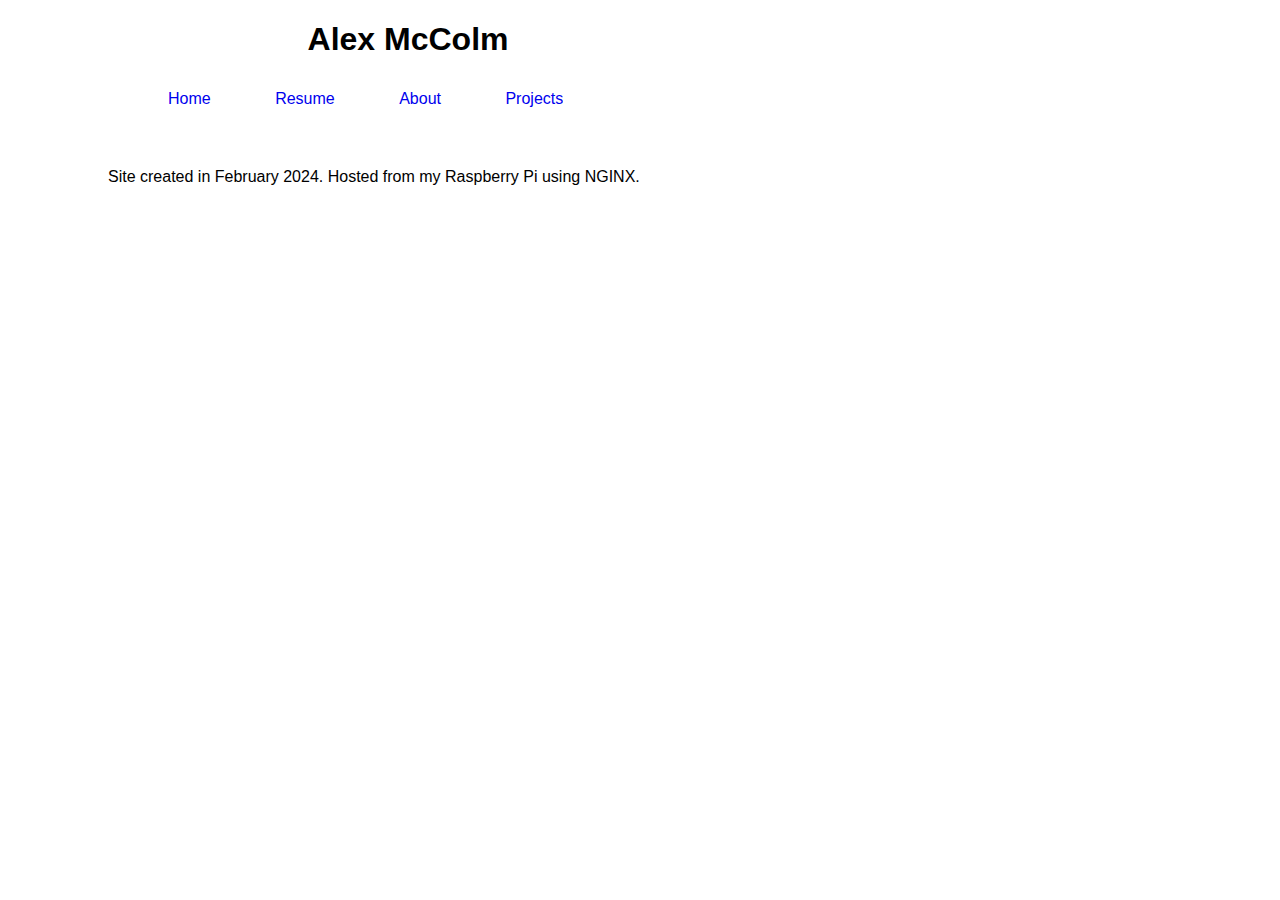
==== about.html @ 2a532dbd "Projects page, goals in paragraph form, no more Contact page." ====
<!DOCTYPE html>
<html lang="en">
<head>
<link rel="stylesheet" href="style.css">
<title> Alex's Page </title>
<meta charset="UTF-8">

</head>

<body>

<div class="title">
	<h1>Alex McColm</h1>
</div>

<div class="navbar">
	<ul class="navul">
		<li class="navli"><a href="index.html">Home</a></li>
		<li class="navli"><a href="resume.pdf">Resume</a></li>
		<li class="navli"><a href="about.html">About</a></li>
		<li class="navli"><a href="projects.html">Projects</a></li>
	</ul>
</div>
<div class="maincontent">
    <p>Site created in February 2024. Hosted from my Raspberry Pi using NGINX.</p>
</div>

</body>
---- style.css ----
body {
	font-family: Arial, Helvetica, sans-serif;
}

a {
    text-decoration: none;
}

h1 {
    text-align:center;
}

.title {
    width: 600px;
    margin-left:100px;
}

.maincontent {
    width: 600px;
    margin-left: 100px;
    margin-top: 50px;
    text-align: justify;
}

.box {
    border-style: dotted;
    border-width: 1px;
}

.navbar {
    display: flex;
    justify-content: space-between;
    margin-left:100px;
    width:600px;
}

.navul {
    list-style: none;
    margin-top: 10px;
    margin-bottom: 10px;
    padding: 0;
    overflow: hidden;
}
.navli {
    display: inline-block;
    padding-left: 60px;
}

.codeblock {
    font-family: 'Courier New', Courier, monospace;
}
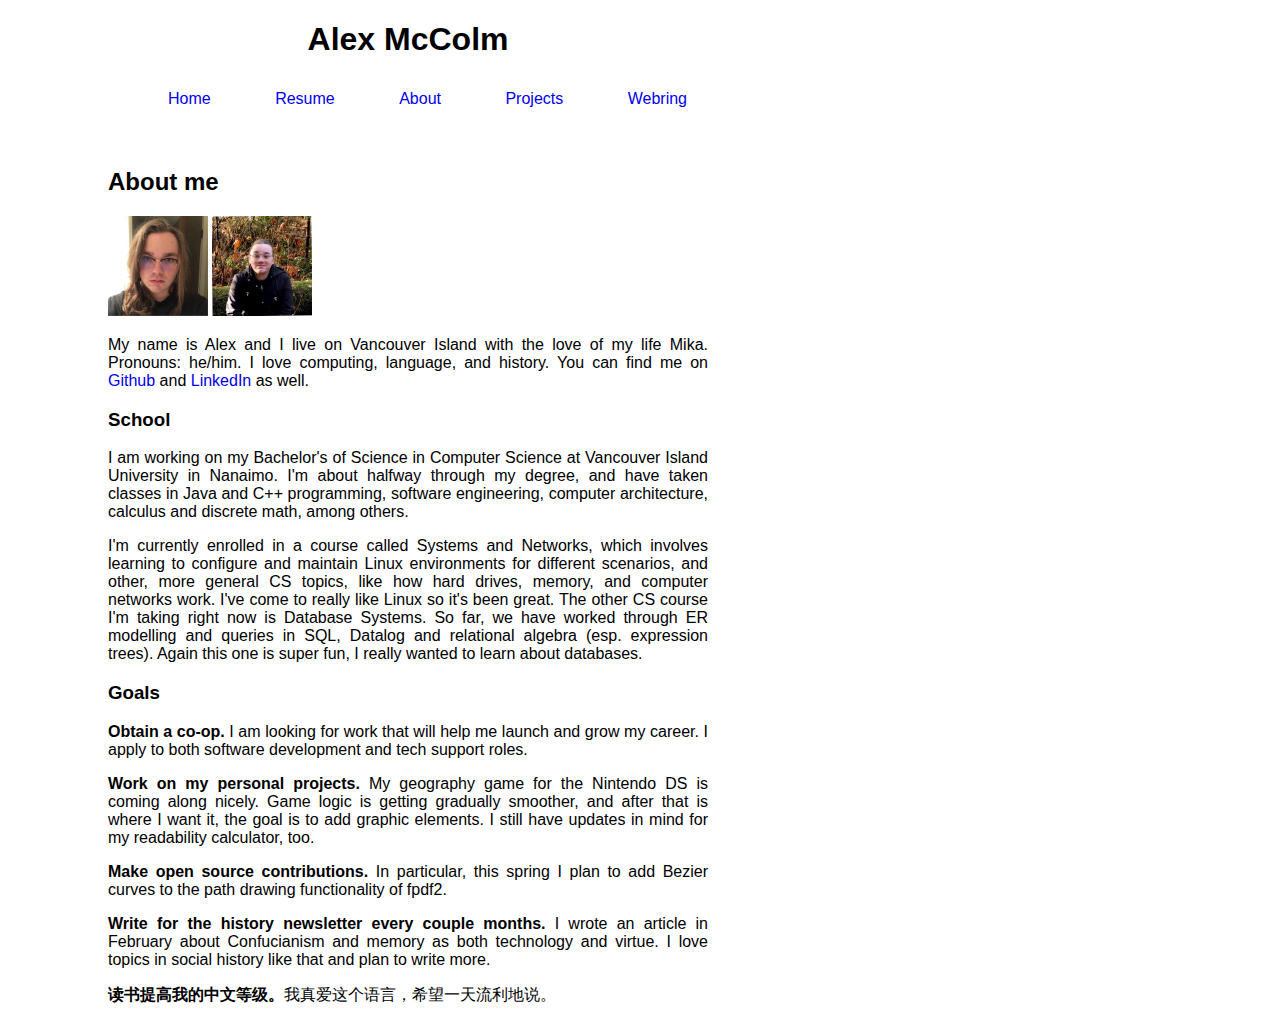
==== commit 3c3bc987: "Webring updated with larsenml.net, bio stuff moved to About, navbar link added for webring" ====
--- a/about.html
+++ b/about.html
@@ -2,7 +2,7 @@
 <html lang="en">
 <head>
 <link rel="stylesheet" href="style.css">
-<title> Alex's Page </title>
+<title>amccolm - About</title>
 <meta charset="UTF-8">
 
 </head>
@@ -19,10 +19,74 @@
 		<li class="navli"><a href="resume.pdf">Resume</a></li>
 		<li class="navli"><a href="about.html">About</a></li>
 		<li class="navli"><a href="projects.html">Projects</a></li>
+		<li class="navli"><a href="webring.html">Webring</a></li>
 	</ul>
 </div>
 <div class="maincontent">
-    <p>Site created in February 2024. Hosted from my Raspberry Pi using NGINX.</p>
+
+	<h2>About me</h2>
+	<img src="me1.jpg" width="100px">
+	<img src="me2.jpg" width="100px">
+	<p>My name is Alex and I live on Vancouver Island
+	with the love of my life Mika. Pronouns: he/him.
+	I love computing, language, and history.
+	You can find me on 
+	<a href="https://github.com/awmc000">Github</a> and
+	<a href="https://www.linkedin.com/in/awmc2000/">LinkedIn</a> as well.</p>
+
+	<h3>School</h3>
+
+	<p>
+		I am working on my Bachelor's of Science
+		in Computer Science at Vancouver Island University
+		in Nanaimo. I'm about halfway through
+		my degree, and have taken classes in Java and C++ 
+		programming, software engineering, computer architecture,
+		calculus and discrete math, among others.
+	</p>
+
+	<p>
+		I'm currently enrolled in a course called Systems
+		and Networks, which involves learning to configure and
+		maintain Linux environments for different scenarios,
+		and other, more general CS topics, like how hard drives,
+		memory, and computer networks work. I've come to really 
+		like Linux so it's been great. The other CS 
+		course I'm taking right now is Database Systems. So far,
+		we have worked through ER modelling and queries in
+		SQL, Datalog and relational algebra (esp. expression
+		trees). Again this one is super fun, I really wanted to
+		learn about databases.
+	</p>
+
+	<h3>Goals</h3>
+	<p>
+		<b>Obtain a co-op.</b> I am looking for work that will help me 
+		launch and grow my career. I apply to both software development
+		and tech support roles.
+	</p>
+
+	<p>
+		<b>Work on my personal projects.</b> My geography game for the Nintendo
+		DS is coming along nicely. Game logic is getting gradually smoother, and
+		after that is where I want it, the goal is to add graphic elements. I still
+		have updates in mind for my readability calculator, too.
+	</p>
+
+	<p>
+		<b>Make open source contributions.</b> In particular, this spring I plan
+		to add Bezier curves to the path drawing functionality of fpdf2.
+	</p>
+
+	<p>
+		<b>Write for the history newsletter every couple months.</b> I wrote an article
+		in February about Confucianism and memory as both technology and virtue. I love
+		topics in social history like that and plan to write more. 
+	</p>
+
+	<p>
+		<b>读书提高我的中文等级。</b>我真爱这个语言，希望一天流利地说。
+	</p>
 </div>
 
 </body>--- a/style.css
+++ b/style.css
@@ -8,6 +8,10 @@
 
 h1 {
     text-align:center;
+}
+
+th, td {
+    padding: 5px;
 }
 
 .title {
@@ -41,6 +45,7 @@
     padding: 0;
     overflow: hidden;
 }
+
 .navli {
     display: inline-block;
     padding-left: 60px;
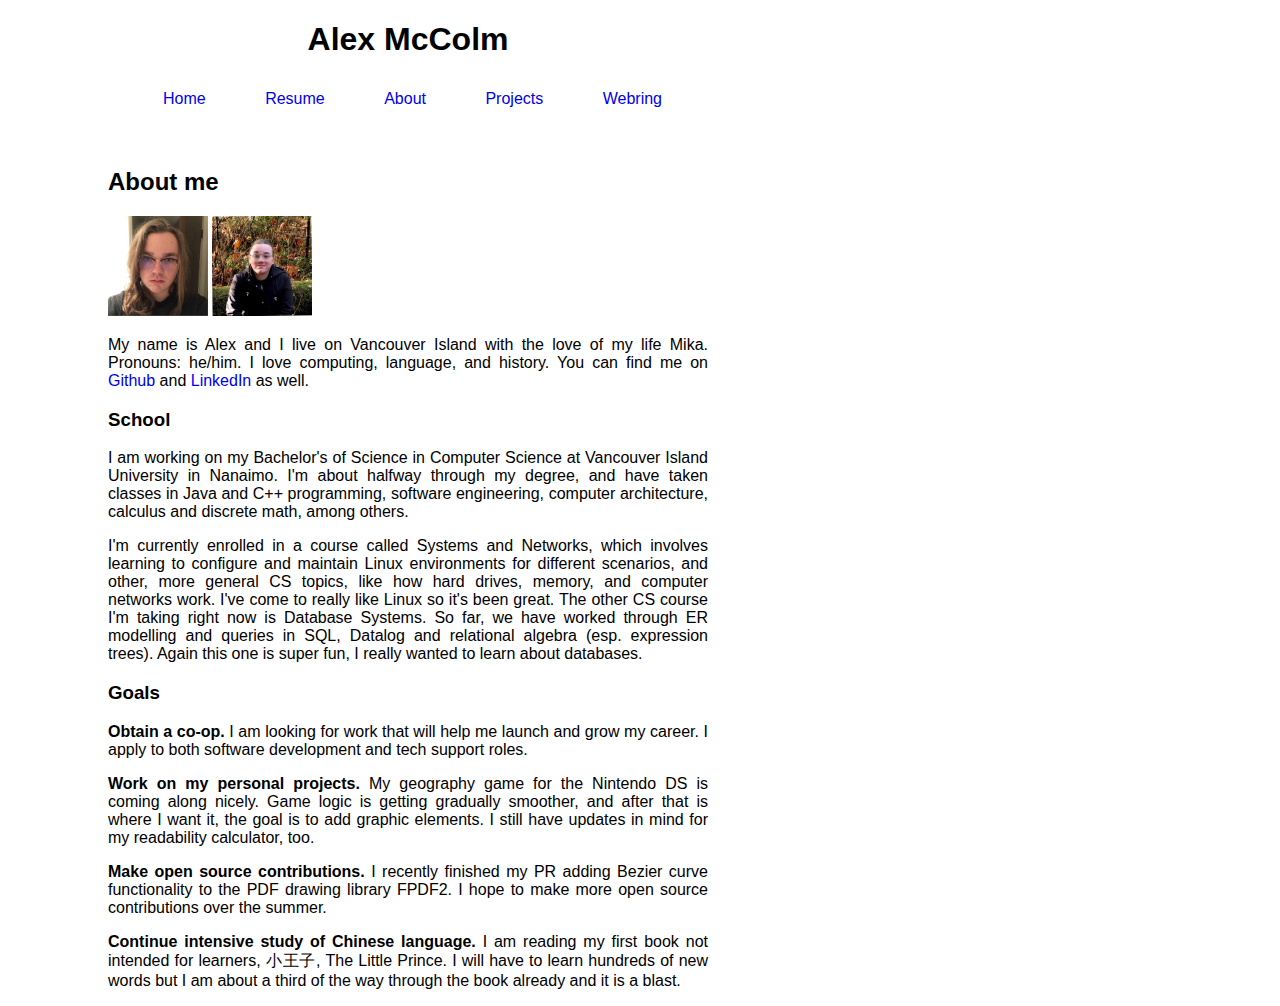
==== commit 2694da45: "Update personal info and projects" ====
--- a/about.html
+++ b/about.html
@@ -74,18 +74,16 @@
 	</p>
 
 	<p>
-		<b>Make open source contributions.</b> In particular, this spring I plan
-		to add Bezier curves to the path drawing functionality of fpdf2.
+		<b>Make open source contributions.</b> I recently finished my PR adding Bezier
+		curve functionality to the PDF drawing library FPDF2. I hope to make more open
+		source contributions over the summer.
 	</p>
 
 	<p>
-		<b>Write for the history newsletter every couple months.</b> I wrote an article
-		in February about Confucianism and memory as both technology and virtue. I love
-		topics in social history like that and plan to write more. 
-	</p>
-
-	<p>
-		<b>读书提高我的中文等级。</b>我真爱这个语言，希望一天流利地说。
+		<b>Continue intensive study of Chinese language.</b> I am reading my first book
+		not intended for learners, 小王子, The Little Prince. I will have to learn hundreds
+		of new words but I am about a third of the way through the book already and it is a
+		blast.
 	</p>
 </div>
 
--- a/style.css
+++ b/style.css
@@ -48,7 +48,7 @@
 
 .navli {
     display: inline-block;
-    padding-left: 60px;
+    padding-left: 55px;
 }
 
 .codeblock {
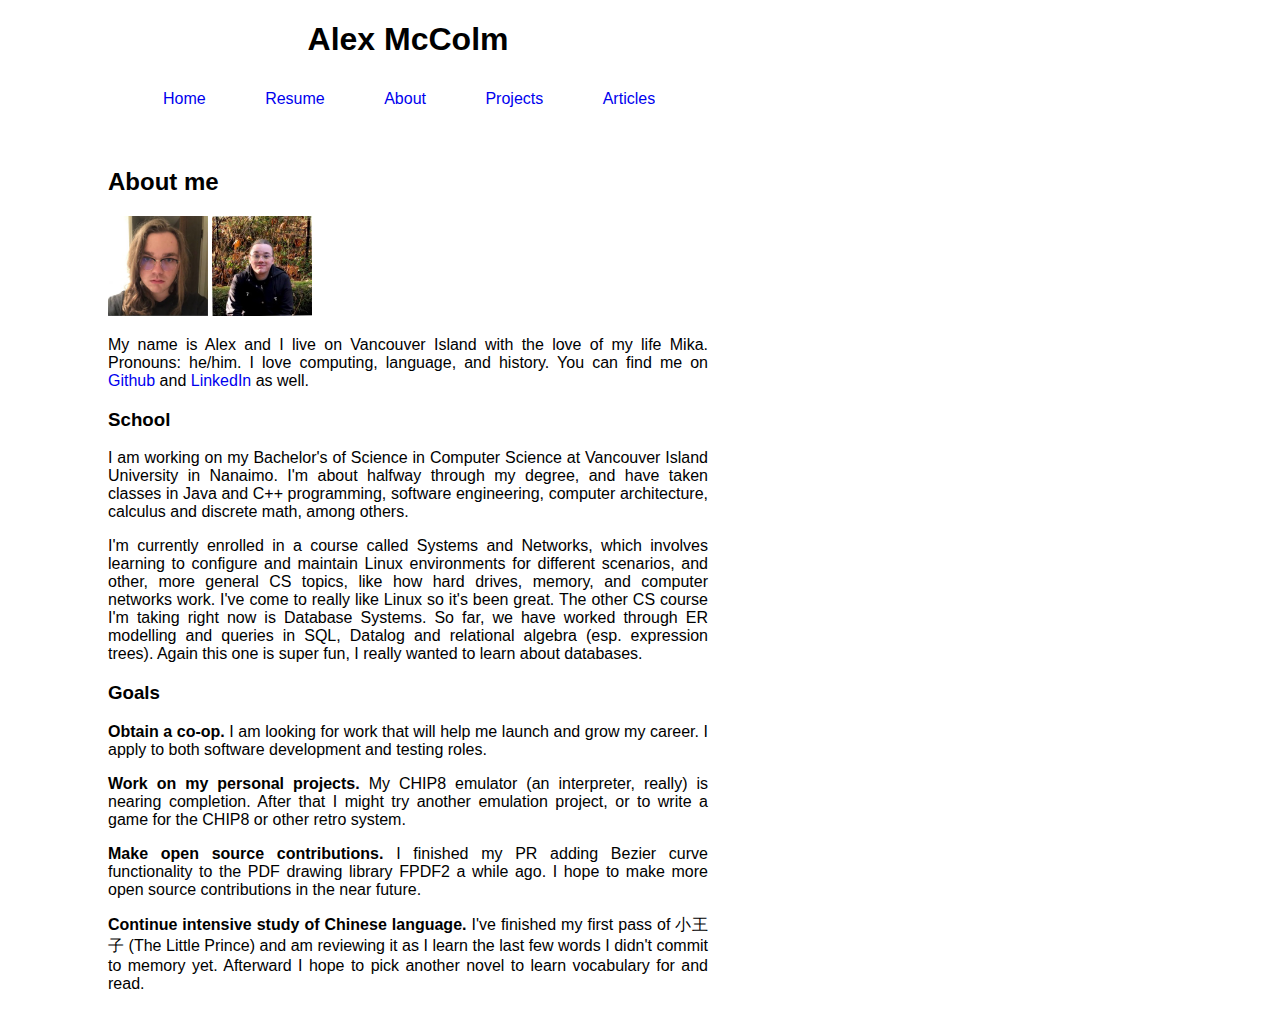
==== commit af905e24: "Remove webring, add chip8 article, update personal info" ====
--- a/about.html
+++ b/about.html
@@ -16,10 +16,10 @@
 <div class="navbar">
 	<ul class="navul">
 		<li class="navli"><a href="index.html">Home</a></li>
-		<li class="navli"><a href="resume.pdf">Resume</a></li>
+		<li class="navli"><a href="resume.html">Resume</a></li>
 		<li class="navli"><a href="about.html">About</a></li>
 		<li class="navli"><a href="projects.html">Projects</a></li>
-		<li class="navli"><a href="webring.html">Webring</a></li>
+		<li class="navli"><a href="articles.html">Articles</a></li>
 	</ul>
 </div>
 <div class="maincontent">
@@ -63,27 +63,26 @@
 	<p>
 		<b>Obtain a co-op.</b> I am looking for work that will help me 
 		launch and grow my career. I apply to both software development
-		and tech support roles.
+		and testing roles.
 	</p>
 
 	<p>
-		<b>Work on my personal projects.</b> My geography game for the Nintendo
-		DS is coming along nicely. Game logic is getting gradually smoother, and
-		after that is where I want it, the goal is to add graphic elements. I still
-		have updates in mind for my readability calculator, too.
+		<b>Work on my personal projects.</b> My CHIP8 emulator (an interpreter, really)
+		is nearing completion. After that I might try another emulation project, or to
+		write a game for the CHIP8 or other retro system.
 	</p>
 
 	<p>
-		<b>Make open source contributions.</b> I recently finished my PR adding Bezier
-		curve functionality to the PDF drawing library FPDF2. I hope to make more open
-		source contributions over the summer.
+		<b>Make open source contributions.</b> I finished my PR adding Bezier
+		curve functionality to the PDF drawing library FPDF2 a while ago. I hope to make more open
+		source contributions in the near future.
 	</p>
 
 	<p>
-		<b>Continue intensive study of Chinese language.</b> I am reading my first book
-		not intended for learners, 小王子, The Little Prince. I will have to learn hundreds
-		of new words but I am about a third of the way through the book already and it is a
-		blast.
+		<b>Continue intensive study of Chinese language.</b> I've finished my first pass
+		of 小王子 (The Little Prince) and am reviewing it as I learn the last few words
+		I didn't commit to memory yet. Afterward I hope to pick another novel to learn
+		vocabulary for and read.
 	</p>
 </div>
 
--- a/style.css
+++ b/style.css
@@ -12,6 +12,16 @@
 
 th, td {
     padding: 5px;
+}
+
+table td {
+    vertical-align: top;
+    padding-top: 10px;  /* Adjust this value as needed */
+}
+  
+table td ul {
+    margin-top: 0;
+    padding-top: 0;
 }
 
 .title {
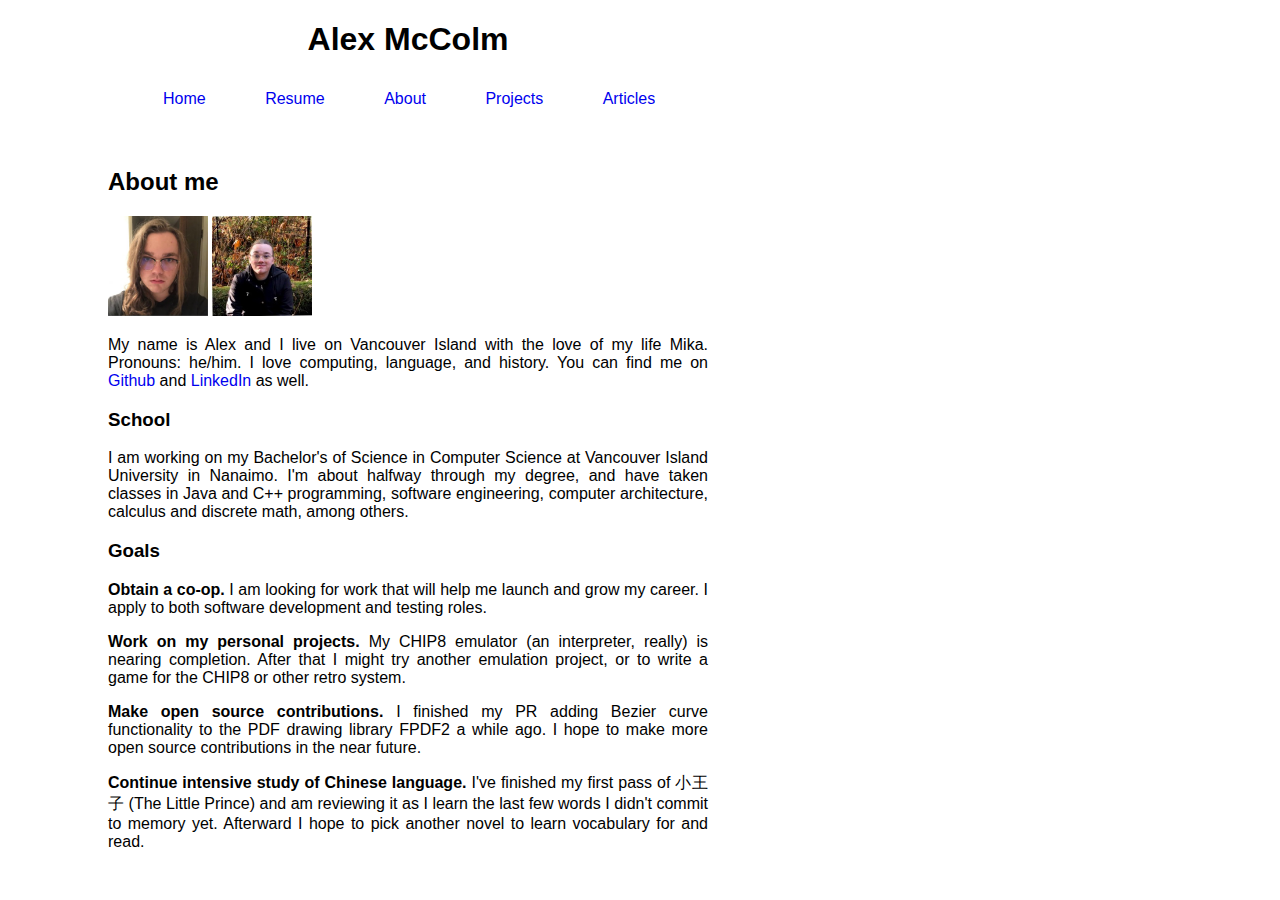
==== commit 5df17762: "remove dated para from about, resize chip img" ====
--- a/about.html
+++ b/about.html
@@ -45,20 +45,6 @@
 		calculus and discrete math, among others.
 	</p>
 
-	<p>
-		I'm currently enrolled in a course called Systems
-		and Networks, which involves learning to configure and
-		maintain Linux environments for different scenarios,
-		and other, more general CS topics, like how hard drives,
-		memory, and computer networks work. I've come to really 
-		like Linux so it's been great. The other CS 
-		course I'm taking right now is Database Systems. So far,
-		we have worked through ER modelling and queries in
-		SQL, Datalog and relational algebra (esp. expression
-		trees). Again this one is super fun, I really wanted to
-		learn about databases.
-	</p>
-
 	<h3>Goals</h3>
 	<p>
 		<b>Obtain a co-op.</b> I am looking for work that will help me 
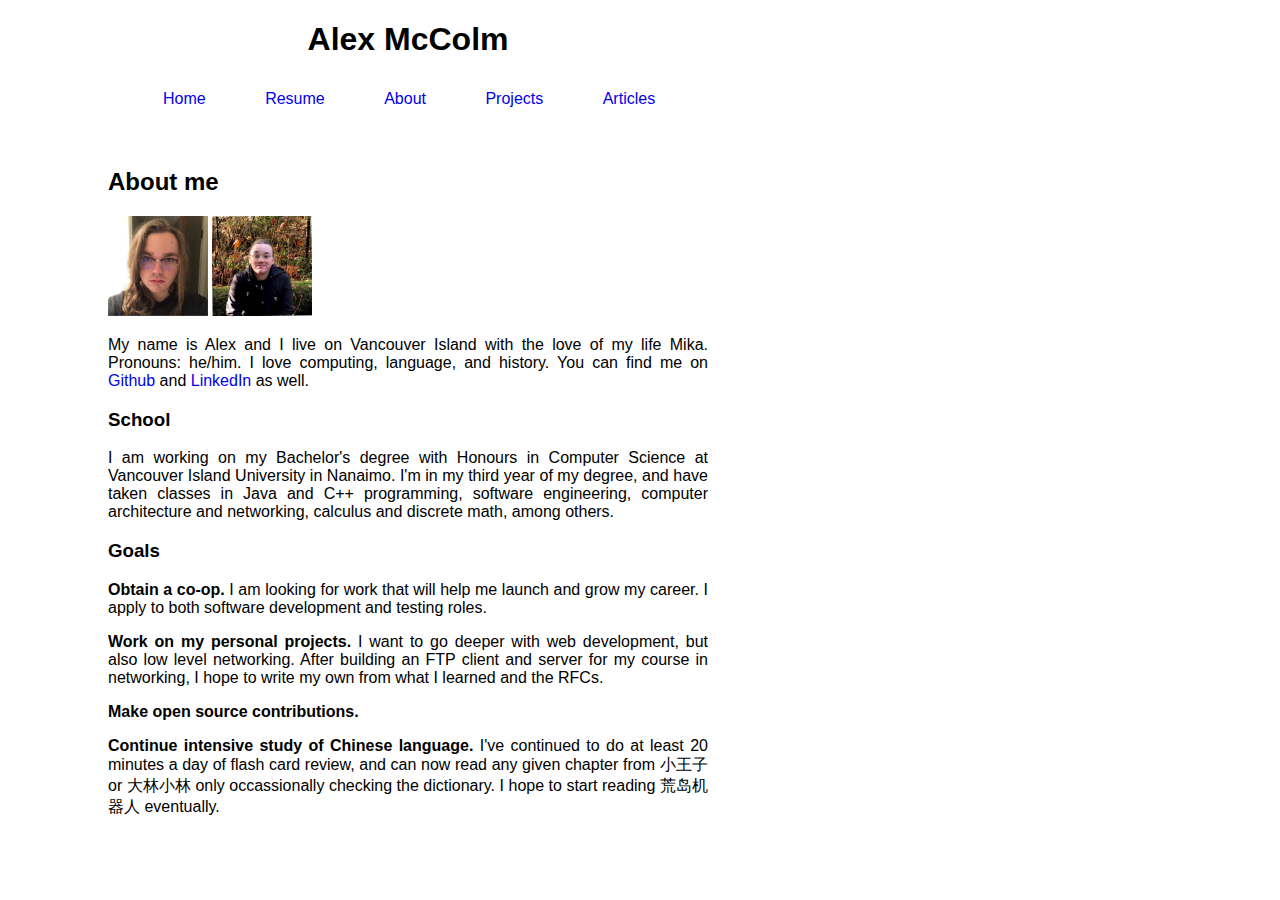
==== commit 20d29c1d: "General update of website" ====
--- a/about.html
+++ b/about.html
@@ -37,11 +37,12 @@
 	<h3>School</h3>
 
 	<p>
-		I am working on my Bachelor's of Science
+		I am working on my Bachelor's degree with Honours 
 		in Computer Science at Vancouver Island University
-		in Nanaimo. I'm about halfway through
+		in Nanaimo. I'm in my third year of
 		my degree, and have taken classes in Java and C++ 
-		programming, software engineering, computer architecture,
+		programming, software engineering, computer architecture
+		and networking,
 		calculus and discrete math, among others.
 	</p>
 
@@ -53,22 +54,20 @@
 	</p>
 
 	<p>
-		<b>Work on my personal projects.</b> My CHIP8 emulator (an interpreter, really)
-		is nearing completion. After that I might try another emulation project, or to
-		write a game for the CHIP8 or other retro system.
+		<b>Work on my personal projects.</b> I want to go deeper with web development,
+		but also low level networking. After building an FTP client and server for my
+		course in networking, I hope to write my own from what I learned and the RFCs.
 	</p>
 
 	<p>
-		<b>Make open source contributions.</b> I finished my PR adding Bezier
-		curve functionality to the PDF drawing library FPDF2 a while ago. I hope to make more open
-		source contributions in the near future.
+		<b>Make open source contributions.</b>
 	</p>
 
 	<p>
-		<b>Continue intensive study of Chinese language.</b> I've finished my first pass
-		of 小王子 (The Little Prince) and am reviewing it as I learn the last few words
-		I didn't commit to memory yet. Afterward I hope to pick another novel to learn
-		vocabulary for and read.
+		<b>Continue intensive study of Chinese language.</b> I've continued to do
+		at least 20 minutes a day of flash card review, and can now read any given chapter from
+		小王子 or 大林小林 only occassionally checking the dictionary. I hope to start reading
+		荒岛机器人 eventually.
 	</p>
 </div>
 
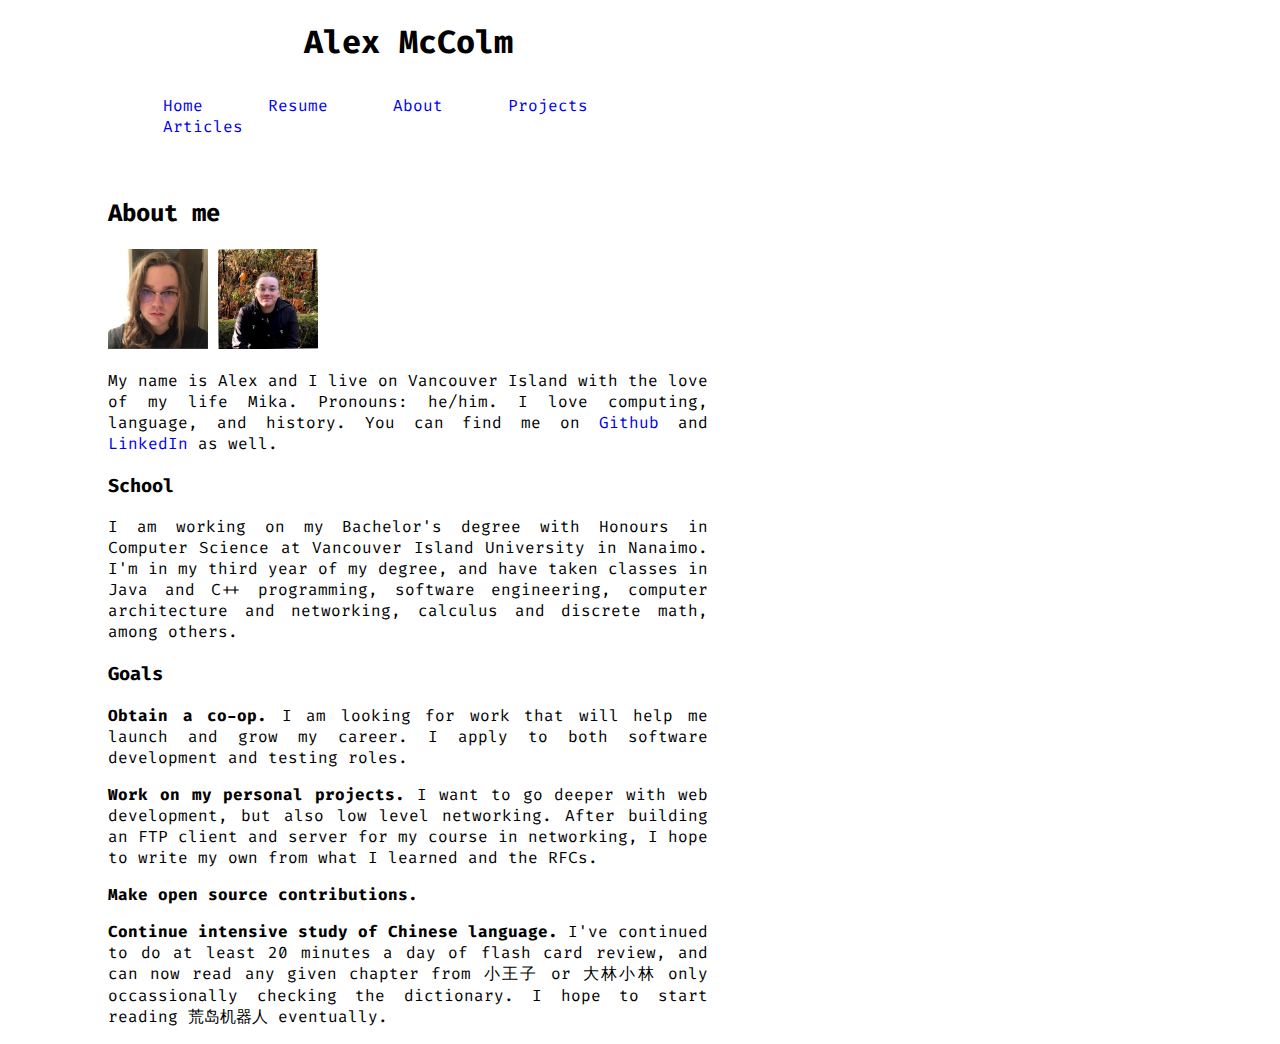
==== commit f1d091e0: "Bring in Google font" ====
--- a/about.html
+++ b/about.html
@@ -2,6 +2,9 @@
 <html lang="en">
 <head>
 <link rel="stylesheet" href="style.css">
+<link rel="preconnect" href="https://fonts.googleapis.com">
+<link rel="preconnect" href="https://fonts.gstatic.com" crossorigin>
+<link href="https://fonts.googleapis.com/css2?family=Fira+Code:wght@300..700&family=Lato:ital,wght@0,100;0,300;0,400;0,700;0,900;1,100;1,300;1,400;1,700;1,900&display=swap" rel="stylesheet">
 <title>amccolm - About</title>
 <meta charset="UTF-8">
 
--- a/style.css
+++ b/style.css
@@ -1,5 +1,6 @@
 body {
-	font-family: Arial, Helvetica, sans-serif;
+	font-family: "Fira Code", "Lato", Arial, Helvetica, sans-serif;
+    font-weight: 1.6em;
 }
 
 a {
